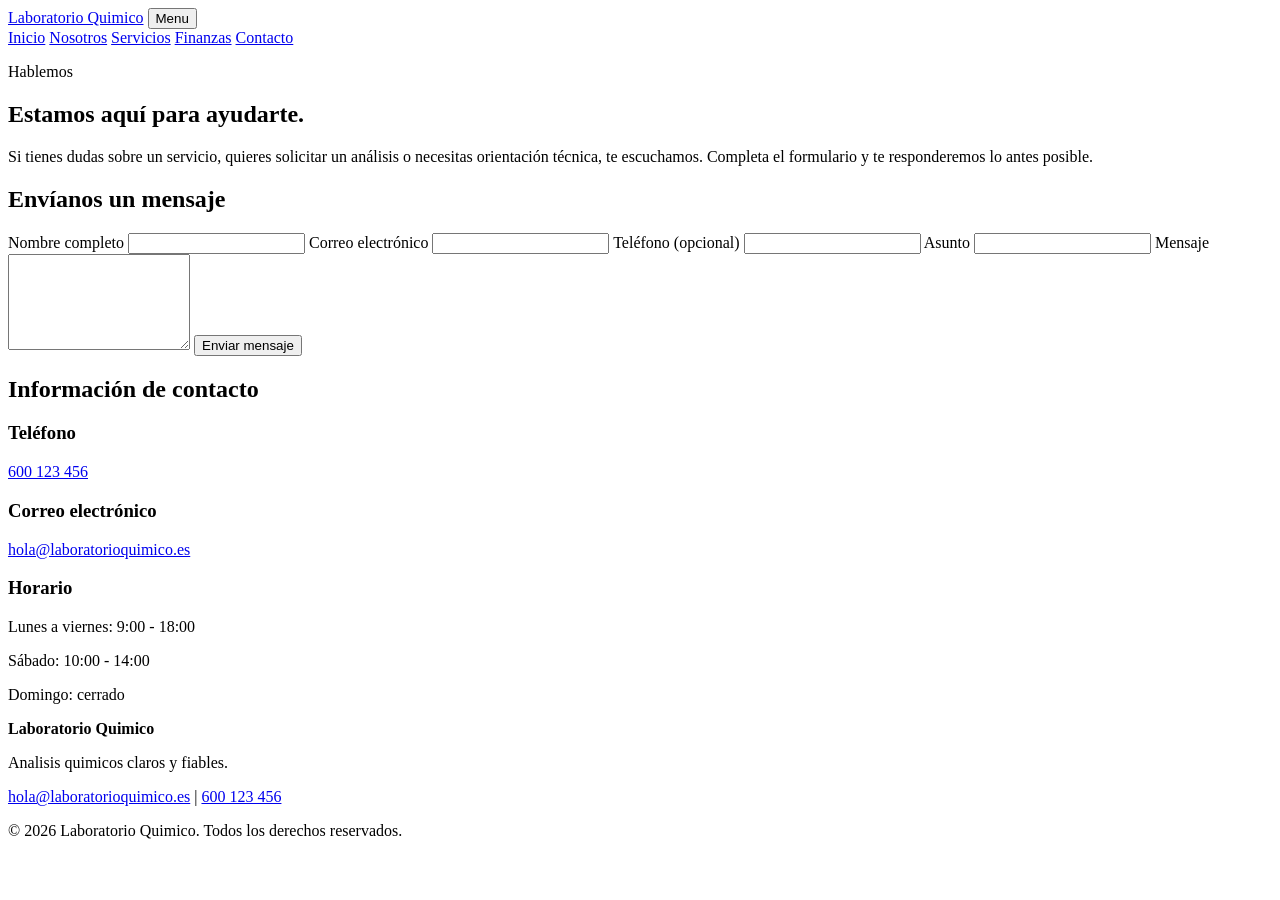
==== contacto.html @ a8adaf0f "Add files via upload" ====
<!DOCTYPE html>
<html lang="es">
<head>
    <meta charset="UTF-8">
    <meta name="author" content="Gean Carlos">
    <meta name="description" content="Contacto del laboratorio para consultas, presupuestos y dudas técnicas.">
    <meta name="viewport" content="width=device-width, initial-scale=1.0">
    <link rel="stylesheet" href="css/style.css">
    <link rel="icon" href="img/icon.png">
    <title>Contacto | Laboratorio Quimico</title>
</head>
<body>
    <header class="site-header">
        <a class="brand" href="index.html">Laboratorio Quimico</a>
        <button class="menu-toggle" type="button" aria-expanded="false" aria-controls="menu1">
            <span class="menu-label">Menu</span>
        </button>
        <nav id="menu1" class="main-nav" aria-label="Navegacion principal">
            <a href="index.html">Inicio</a>
            <a href="nosotros.html">Nosotros</a>
            <a href="servicios.html">Servicios</a>
            <a href="finanzas.html">Finanzas</a>
            <a class="active" aria-current="page" href="contacto.html">Contacto</a>
        </nav>
    </header>
    <main>
        <section class="contacto-intro" aria-labelledby="titulo-contacto">
            <p class="etiqueta">Hablemos</p>
            <h1 id="titulo-contacto">Estamos aquí para ayudarte.</h1>
            <p>Si tienes dudas sobre un servicio, quieres solicitar un análisis o necesitas orientación técnica, te escuchamos. Completa el formulario y te responderemos lo antes posible.</p>
        </section>

        <section class="contacto-formulario" aria-labelledby="titulo-formulario">
            <h2 id="titulo-formulario">Envíanos un mensaje</h2>
            <form id="form-contacto" class="form-contacto">
                <label for="nombre">Nombre completo</label>
                <input id="nombre" name="nombre" type="text" required>

                <label for="email">Correo electrónico</label>
                <input id="email" name="email" type="email" required>

                <label for="telefono">Teléfono (opcional)</label>
                <input id="telefono" name="telefono" type="tel">

                <label for="asunto">Asunto</label>
                <input id="asunto" name="asunto" type="text" required>

                <label for="mensaje">Mensaje</label>
                <textarea id="mensaje" name="mensaje" rows="6" required></textarea>

                <button class="action-button" type="submit">Enviar mensaje</button>
            </form>
            <p id="confirmacion-envio" class="confirmacion-envio" aria-live="polite" hidden></p>
        </section>

        <section class="contacto-info" aria-labelledby="titulo-info">
            <h2 id="titulo-info">Información de contacto</h2>
            <div class="info-contacto">
                <div class="bloque-info">
                    <h3>Teléfono</h3>
                    <p><a href="tel:+34600123456">600 123 456</a></p>
                </div>
                <div class="bloque-info">
                    <h3>Correo electrónico</h3>
                    <p><a href="mailto:hola@laboratorioquimico.es">hola@laboratorioquimico.es</a></p>
                </div>
                <div class="bloque-info">
                    <h3>Horario</h3>
                    <p>Lunes a viernes: 9:00 - 18:00</p>
                    <p>Sábado: 10:00 - 14:00</p>
                    <p>Domingo: cerrado</p>
                </div>
            </div>
        </section>
    </main>

    <footer class="pie-pagina">
        <p><strong>Laboratorio Quimico</strong></p>
        <p>Analisis quimicos claros y fiables.</p>
        <p>
            <a href="mailto:hola@laboratorioquimico.es">hola@laboratorioquimico.es</a>
            | <a href="tel:+34600123456">600 123 456</a>
        </p>
        <p>&copy; 2026 Laboratorio Quimico. Todos los derechos reservados.</p>
    </footer>

    <script src="js/java.js"></script>
</body>

</html>
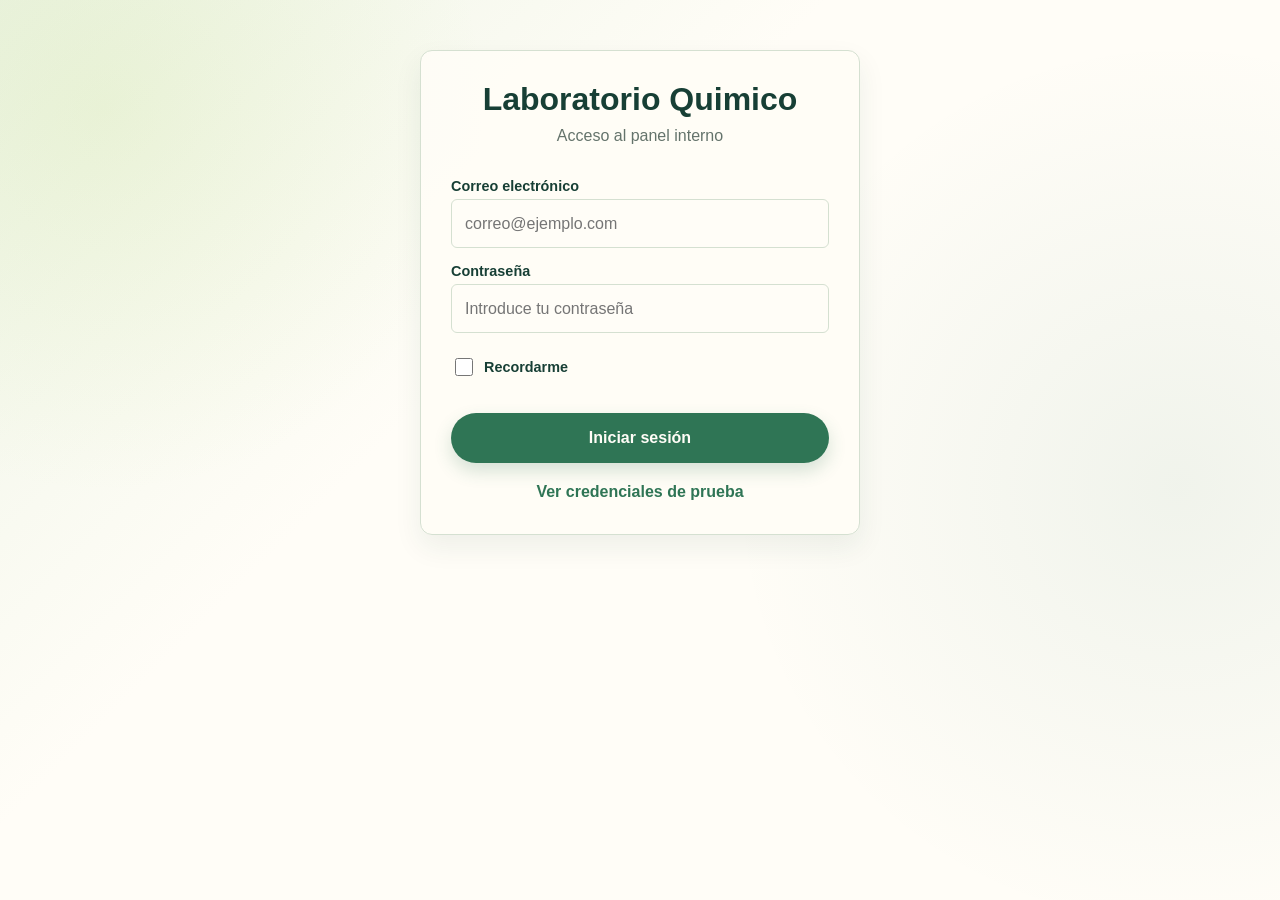
==== commit 24d7e440: "Update contacto.html" ====
--- a/contacto.html
+++ b/contacto.html
@@ -5,8 +5,8 @@
     <meta name="author" content="Gean Carlos">
     <meta name="description" content="Contacto del laboratorio para consultas, presupuestos y dudas técnicas.">
     <meta name="viewport" content="width=device-width, initial-scale=1.0">
-    <link rel="stylesheet" href="css/style.css">
-    <link rel="icon" href="img/icon.png">
+    <link rel="stylesheet" href="style.css">
+    <link rel="icon" href="icon.png">
     <title>Contacto | Laboratorio Quimico</title>
 </head>
 <body>
@@ -84,7 +84,7 @@
         <p>&copy; 2026 Laboratorio Quimico. Todos los derechos reservados.</p>
     </footer>
 
-    <script src="js/java.js"></script>
+    <script src="java.js"></script>
 </body>
 
-</html>+</html>
--- a/style.css
+++ b/style.css
@@ -0,0 +1,1068 @@
+:root {
+    --verde-bosque: #173f35;
+    --verde-hoja: #2f7555;
+    --verde-claro: #b8d96d;
+    --verde-suave: #e7f1df;
+    --menta: #f2f7ed;
+    --marfil: #fffdf7;
+    --tinta: #24332d;
+    --gris: #64736b;
+    --borde: #d5e0d1;
+    --rojo: #a53d35;
+    --rojo-suave: #fbe9e5;
+    --sombra: 0 12px 28px rgba(23, 63, 53, 0.075);
+    --radio: 12px;
+    --radio-pastilla: 999px;
+}
+
+* {
+    box-sizing: border-box;
+}
+
+html {
+    scroll-behavior: smooth;
+}
+
+body {
+    min-height: 100vh;
+    display: flex;
+    flex-direction: column;
+    margin: 0;
+    color: var(--tinta);
+    background:
+        radial-gradient(circle at 8% 12%, rgba(184, 217, 109, 0.16), transparent 24rem),
+        radial-gradient(circle at 92% 54%, rgba(47, 117, 85, 0.07), transparent 28rem),
+        linear-gradient(135deg, rgba(231, 241, 223, 0.72), transparent 38%),
+        var(--marfil);
+    font-family: Arial, Helvetica, sans-serif;
+    line-height: 1.6;
+}
+
+main {
+    flex: 1;
+}
+
+a {
+    color: inherit;
+    text-decoration: none;
+}
+
+img {
+    max-width: 100%;
+}
+
+h1,
+h2,
+h3,
+p,
+ul {
+    margin-top: 0;
+}
+
+h1,
+h2,
+h3 {
+    color: var(--verde-bosque);
+    line-height: 1.15;
+    font-weight: 700;
+}
+
+h2 {
+    margin-bottom: 18px;
+    font-size: clamp(1.45rem, 2.5vw, 2rem);
+}
+
+button,
+input,
+textarea {
+    font: inherit;
+}
+
+button,
+.action-button,
+.boton2,
+.secondary-button,
+.service-card .btn-add,
+.form-login > button,
+#btn-resetear {
+    border: 0;
+    border-radius: var(--radio-pastilla);
+    cursor: pointer;
+    font-weight: 700;
+    transition: transform 180ms ease, box-shadow 180ms ease, background-color 180ms ease;
+}
+
+button:hover,
+.action-button:hover,
+.boton2:hover,
+.secondary-button:hover,
+.service-card .btn-add:hover,
+.form-login > button:hover,
+#btn-resetear:hover {
+    transform: translateY(-2px);
+}
+
+button:focus-visible,
+a:focus-visible,
+input:focus-visible,
+textarea:focus-visible {
+    outline: 3px solid var(--verde-claro);
+    outline-offset: 3px;
+}
+
+[hidden] {
+    display: none !important;
+}
+
+.site-header {
+    display: flex;
+    align-items: center;
+    justify-content: space-between;
+    gap: 24px;
+    padding: 18px clamp(20px, 6vw, 84px);
+    color: var(--marfil);
+    background: var(--verde-bosque);
+    border-bottom: 4px solid var(--verde-claro);
+}
+
+.brand {
+    color: var(--marfil);
+    font-size: 1.05rem;
+    font-weight: 700;
+}
+
+.main-nav {
+    display: flex;
+    align-items: center;
+    gap: 5px;
+}
+
+.main-nav a {
+    padding: 9px 12px;
+    color: var(--marfil);
+    border-radius: 6px;
+    font-size: 0.9rem;
+    transition: background-color 180ms ease, color 180ms ease;
+}
+
+.main-nav a:hover,
+.main-nav a:focus-visible,
+.main-nav a.active {
+    color: var(--verde-bosque);
+    background: var(--verde-claro);
+}
+
+.main-nav .panel-link {
+    color: var(--verde-claro);
+    font-weight: 700;
+}
+
+.main-nav .logout-link {
+    color: #f4b7a7;
+}
+
+.menu-toggle {
+    display: none;
+    padding: 8px 12px;
+    color: var(--marfil);
+    background: transparent;
+    border: 1px solid var(--verde-claro);
+}
+
+.rubro,
+.analisis,
+.identidad,
+.equipo,
+.proyecto,
+.simulation-section,
+.contacto-intro,
+.contacto-formulario,
+.contacto-info,
+.services-catalog,
+.panel-intro,
+.seccion-dashboard,
+.finanzas-intro,
+.tabla-seccion,
+.info-section {
+    width: min(100% - 40px, 1100px);
+    margin: 0 auto;
+}
+
+.rubro,
+.contacto-intro,
+.panel-intro,
+.finanzas-intro,
+.identidad {
+    padding-top: clamp(48px, 8vw, 92px);
+    padding-bottom: 34px;
+}
+
+.etiqueta {
+    margin-bottom: 10px;
+    color: var(--verde-hoja);
+    font-family: Arial, sans-serif;
+    font-size: 0.75rem;
+    font-weight: 700;
+    letter-spacing: 0.06em;
+    text-transform: uppercase;
+}
+
+.home-hero {
+    display: grid;
+    grid-template-columns: minmax(0, 1.45fr) minmax(250px, 0.75fr);
+    gap: clamp(32px, 7vw, 84px);
+    align-items: center;
+}
+
+.hero-copy h1,
+.rubro h1,
+.identidad h1,
+.contacto-intro h1,
+.services-catalog h1,
+.panel-intro h1,
+.finanzas-intro h1 {
+    margin-bottom: 20px;
+    font-size: clamp(2rem, 4vw, 3.4rem);
+}
+
+.hero-copy > p:not(.etiqueta),
+.contacto-intro > p:not(.etiqueta),
+.panel-intro > p:not(.etiqueta),
+.finanzas-intro > p:not(.etiqueta),
+.services-catalog > p,
+.simulation-section > p {
+    max-width: 720px;
+    color: var(--gris);
+    font-size: 1.06rem;
+}
+
+.hero-actions,
+.budget-actions {
+    display: flex;
+    flex-wrap: wrap;
+    gap: 12px;
+    margin-top: 26px;
+}
+
+.action-button,
+.form-login > button,
+.service-card .btn-add {
+    display: inline-block;
+    padding: 12px 18px;
+    color: var(--marfil);
+    background: var(--verde-hoja);
+    box-shadow: 0 8px 18px rgba(47, 117, 85, 0.2);
+}
+
+.action-button:hover,
+.form-login > button:hover,
+.service-card .btn-add:hover {
+    background: var(--verde-bosque);
+}
+
+.boton2,
+.secondary-button {
+    display: inline-block;
+    padding: 11px 17px;
+    color: var(--verde-bosque);
+    background: transparent;
+    border: 1px solid var(--verde-hoja);
+}
+
+.hero-stats {
+    display: grid;
+    gap: 12px;
+}
+
+.stat-item,
+.proceso-paso,
+.beneficio,
+.team-card,
+.bloque-info,
+.service-card,
+.budget-summary,
+.tarjeta-estadistica,
+.certificado,
+.demo-usuarios,
+.login-box,
+.tarjeta-perfil,
+.services-catalog {
+    background: rgba(255, 253, 247, 0.92);
+    border: 1px solid var(--borde);
+    border-radius: var(--radio);
+    box-shadow: var(--sombra);
+}
+
+.stat-item {
+    padding: 19px;
+    border-left: 5px solid var(--verde-claro);
+    border-radius: 5px 16px 16px 5px;
+}
+
+.stat-item strong {
+    display: block;
+    margin-bottom: 4px;
+    color: var(--verde-bosque);
+    font-size: 1.12rem;
+}
+
+.analisis,
+.info-section,
+.equipo,
+.proyecto,
+.contacto-info,
+.seccion-dashboard,
+.tabla-seccion,
+.simulation-section {
+    padding-top: 34px;
+    padding-bottom: 34px;
+}
+
+.analisis ul,
+.gastos-lista,
+.lista-evidencia {
+    padding-left: 22px;
+}
+
+.analisis li,
+.equipo li,
+.gastos-lista li {
+    margin-bottom: 9px;
+}
+
+.analisis li::marker,
+.lista-evidencia li::marker {
+    color: var(--verde-hoja);
+}
+
+.beneficios-grid,
+.tarjetas-equipo,
+.info-contacto,
+.services-grid,
+.proceso-grid,
+.grid-dashboard,
+.simulator-grid {
+    display: grid;
+    gap: 18px;
+}
+
+.beneficios-grid {
+    grid-template-columns: repeat(3, minmax(0, 1fr));
+}
+
+.beneficio,
+.team-card,
+.bloque-info,
+.proceso-paso {
+    padding: 20px;
+}
+
+.beneficio,
+.team-card,
+.proceso-paso {
+    border-top: 4px solid var(--verde-claro);
+}
+
+.beneficio:nth-child(2),
+.team-card:nth-child(2),
+.proceso-paso:nth-child(2) {
+    border-radius: 16px 5px 16px 5px;
+}
+
+.beneficio:nth-child(3),
+.team-card:nth-child(3),
+.proceso-paso:nth-child(3) {
+    border-radius: 5px 16px 5px 16px;
+}
+
+.beneficio h3,
+.team-card h3,
+.bloque-info h3,
+.service-card h3,
+.budget-summary h3,
+.certificado h3 {
+    margin-bottom: 9px;
+    color: var(--verde-bosque);
+}
+
+.beneficio p,
+.team-card p,
+.bloque-info p,
+.service-card .descripcion,
+.service-card .detalles p,
+.tarjeta-estadistica p {
+    color: var(--gris);
+}
+
+.proceso-grid {
+    grid-template-columns: repeat(4, minmax(0, 1fr));
+}
+
+.proceso-paso span {
+    display: inline-grid;
+    width: 38px;
+    height: 38px;
+    place-items: center;
+    margin-bottom: 12px;
+    color: var(--verde-bosque);
+    background: var(--verde-suave);
+    border-radius: 50%;
+    font-weight: 800;
+}
+
+.identidad,
+.equipo,
+.proyecto,
+.panel-intro {
+    max-width: 760px;
+}
+
+.proyecto,
+.nota {
+    padding: 20px;
+    border-left: 5px solid var(--verde-hoja);
+    background: var(--verde-suave);
+}
+
+.tarjetas-equipo {
+    grid-template-columns: repeat(3, minmax(0, 1fr));
+}
+
+.info-contacto {
+    grid-template-columns: repeat(3, minmax(0, 1fr));
+}
+
+.bloque-info {
+    border-left: 4px solid var(--verde-claro);
+    border-radius: 5px 14px 14px 5px;
+}
+
+.bloque-info a,
+.link-olvido a {
+    color: var(--verde-hoja);
+    font-weight: 700;
+}
+
+.services-catalog {
+    margin-top: 44px;
+    padding: 30px;
+}
+
+.contacto-formulario {
+    max-width: 760px;
+    margin-top: 14px;
+    margin-bottom: 20px;
+    padding: 18px 0 34px 28px;
+    border-left: 5px solid var(--verde-claro);
+    border-radius: 4px 18px 18px 4px;
+}
+
+.contacto-formulario h2 {
+    margin-bottom: 10px;
+}
+
+.contacto-formulario .form-contacto {
+    max-width: 640px;
+}
+
+.services-grid {
+    grid-template-columns: repeat(3, minmax(0, 1fr));
+    margin: 30px 0;
+}
+
+.service-card {
+    position: relative;
+    display: flex;
+    flex-direction: column;
+    min-height: 100%;
+    padding: 25px 21px 20px;
+    overflow: hidden;
+    cursor: pointer;
+    transition: transform 180ms ease, border-color 180ms ease, box-shadow 180ms ease;
+}
+
+.service-card::before {
+    content: "";
+    position: absolute;
+    inset: 0 0 auto;
+    height: 6px;
+    background: var(--verde-claro);
+}
+
+.service-card:hover,
+.service-card.seleccionada {
+    border-color: var(--verde-hoja);
+    box-shadow: 0 18px 36px rgba(23, 63, 53, 0.15);
+    transform: translateY(-4px);
+}
+
+.service-card.seleccionada {
+    background: var(--verde-suave);
+}
+
+.service-card:nth-child(2n) {
+    border-radius: 15px 7px 15px 7px;
+}
+
+.service-card .precio {
+    margin: 4px 0 10px;
+    color: var(--verde-hoja);
+    font-size: 1.55rem;
+    font-weight: 800;
+}
+
+.service-card .tiempo {
+    align-self: flex-start;
+    margin: 8px 0 0;
+    padding: 5px 10px;
+    color: var(--verde-bosque);
+    background: var(--verde-suave);
+    border-radius: var(--radio-pastilla);
+    font-size: 0.78rem;
+    font-weight: 700;
+}
+
+.service-card .detalles {
+    display: none;
+    margin-top: auto;
+    padding-top: 16px;
+    border-top: 1px solid var(--borde);
+}
+
+.service-card.activa .detalles {
+    display: block;
+}
+
+.service-card .btn-add {
+    margin-top: 15px;
+}
+
+.budget-summary {
+    max-width: 560px;
+    margin: 40px auto 0;
+    padding: 24px;
+    border-left: 6px solid var(--verde-claro);
+}
+
+.budget-actions .action-button,
+.budget-actions .secondary-button {
+    flex: 1 1 190px;
+    margin-top: 0;
+}
+
+.action-button:disabled,
+.secondary-button:disabled {
+    cursor: not-allowed;
+    opacity: 0.55;
+    transform: none;
+}
+
+#precio-final {
+    margin: 15px 0;
+    padding: 12px 14px;
+    color: var(--verde-bosque);
+    background: var(--verde-suave);
+    border-radius: 7px;
+    font-size: 1.3rem;
+    font-weight: 800;
+}
+
+.form-confirmation,
+.confirmacion-envio,
+.mensaje-login.exito {
+    margin-top: 16px;
+    padding: 12px 14px;
+    color: #24563c;
+    background: var(--verde-suave);
+    border-left: 4px solid var(--verde-hoja);
+    border-radius: 6px;
+    font-weight: 700;
+}
+
+.mix-form,
+.form-contacto,
+.form-login {
+    display: grid;
+    gap: 10px;
+    margin-top: 24px;
+}
+
+.simulation-section,
+.contacto-formulario,
+.mix-form,
+.form-contacto,
+.form-login {
+    max-width: 680px;
+}
+
+.mix-form input,
+.form-contacto input,
+.form-contacto textarea,
+.form-login input {
+    width: 100%;
+    padding: 11px 13px;
+    color: var(--tinta);
+    background: var(--marfil);
+    border: 1px solid var(--borde);
+    border-radius: 6px;
+}
+
+.mix-form input:focus,
+.form-contacto input:focus,
+.form-contacto textarea:focus,
+.form-login input:focus {
+    border-color: var(--verde-hoja);
+}
+
+.mix-result,
+.resultado-mezcla,
+.ph-warning {
+    max-width: 680px;
+    margin-top: 20px;
+    padding: 14px;
+    border-radius: 6px;
+}
+
+.mix-result,
+.resultado-mezcla {
+    background: var(--verde-suave);
+    border-left: 4px solid var(--verde-hoja);
+}
+
+.mix-result.error,
+.resultado-mezcla.error,
+.mensaje-login.error,
+.ph-warning {
+    color: #7e2823;
+    background: var(--rojo-suave);
+    border-left: 4px solid var(--rojo);
+}
+
+.ph-warning {
+    border: 1px solid var(--rojo);
+    font-weight: 700;
+}
+
+.simulator-note {
+    max-width: 680px;
+    color: var(--gris);
+    font-size: 0.9rem;
+}
+
+.simulator-grid {
+    grid-template-columns: repeat(2, minmax(0, 1fr));
+    align-items: start;
+    gap: 26px;
+    margin-top: 26px;
+}
+
+.accordion-item {
+    align-self: start;
+    overflow: hidden;
+    width: 100%;
+    background: rgba(255, 253, 247, 0.92);
+    border: 1px solid var(--borde);
+    border-radius: var(--radio);
+    box-shadow: var(--sombra);
+}
+
+.accordion-toggle {
+    display: flex;
+    align-items: center;
+    justify-content: space-between;
+    width: 100%;
+    padding: 17px 19px;
+    color: var(--marfil);
+    background: var(--verde-bosque);
+    border-radius: 0;
+    text-align: left;
+}
+
+.accordion-toggle:hover {
+    background: var(--verde-hoja);
+    transform: none;
+}
+
+.accordion-icon {
+    color: var(--verde-claro);
+    font-family: Arial, sans-serif;
+    font-size: 1.3rem;
+    line-height: 1;
+}
+
+.accordion-content {
+    display: none;
+    padding: 4px 19px 20px;
+}
+
+.accordion-item.is-open .accordion-content {
+    display: block;
+}
+
+.finanzas-intro,
+.tabla-seccion {
+    max-width: 900px;
+}
+
+table,
+.tabla-demo,
+.tabla-historial table {
+    width: 100%;
+    border-collapse: collapse;
+    background: var(--marfil);
+}
+
+th,
+td,
+.tabla-demo th,
+.tabla-demo td,
+.tabla-historial th,
+.tabla-historial td {
+    padding: 12px;
+    border: 1px solid var(--borde);
+    text-align: left;
+}
+
+th,
+.tabla-historial th {
+    color: var(--marfil);
+    background: var(--verde-bosque);
+    font-size: 0.88rem;
+}
+
+.tabla-historial {
+    overflow-x: auto;
+    border: 1px solid var(--borde);
+    border-radius: var(--radio);
+}
+
+.tabla-historial tbody tr:nth-child(even) {
+    background: var(--menta);
+}
+
+.tabla-historial tbody tr:hover {
+    background: var(--verde-suave);
+}
+
+.pie-pagina {
+    margin-top: 40px;
+    padding: 28px 20px;
+    color: var(--marfil);
+    text-align: center;
+    background: var(--verde-bosque);
+    border-top: 4px solid var(--verde-claro);
+    font-family: Arial, sans-serif;
+    font-size: 0.9rem;
+}
+
+.pie-pagina p {
+    margin: 4px auto;
+}
+
+.pie-pagina a {
+    margin: 0 5px;
+    color: var(--verde-claro);
+}
+
+.pie-pagina a:hover,
+.pie-pagina a:focus-visible,
+.bloque-info a:hover,
+.bloque-info a:focus-visible,
+.link-olvido a:hover {
+    text-decoration: underline;
+}
+
+.login-container {
+    display: flex;
+    justify-content: center;
+    align-items: center;
+    width: min(100% - 40px, 1000px);
+    min-height: 65vh;
+    margin: 0 auto;
+}
+
+.login-box {
+    width: 100%;
+    max-width: 440px;
+    padding: 30px;
+}
+
+.login-box h1 {
+    margin-bottom: 6px;
+    text-align: center;
+}
+
+.login-descripcion {
+    margin-bottom: 24px;
+    color: var(--gris);
+    text-align: center;
+}
+
+.form-login label,
+.label-checkbox {
+    color: var(--verde-bosque);
+    font-size: 0.9rem;
+    font-weight: 700;
+}
+
+.checkbox-grupo {
+    display: flex;
+    align-items: center;
+    gap: 8px;
+    margin: 12px 0;
+}
+
+.checkbox-grupo input[type="checkbox"] {
+    width: 18px;
+    height: 18px;
+    accent-color: var(--verde-hoja);
+}
+
+.label-checkbox {
+    margin: 0;
+    font-weight: 400;
+    cursor: pointer;
+}
+
+.form-login > button {
+    width: 100%;
+    margin-top: 12px;
+}
+
+.link-olvido {
+    margin: 16px 0 0;
+    text-align: center;
+}
+
+.mensaje-login {
+    margin-top: 20px;
+    padding: 14px;
+    border-radius: 6px;
+    font-weight: 700;
+    text-align: center;
+}
+
+.badge-perfil {
+    display: inline-block;
+    padding: 4px 10px;
+    color: var(--verde-bosque);
+    background: var(--verde-suave);
+    border-radius: var(--radio-pastilla);
+    font-size: 0.82rem;
+    font-weight: 700;
+}
+
+.badge-director {
+    color: #755414;
+    background: #f7e9b9;
+}
+
+.badge-tecnico {
+    color: #20563c;
+    background: #cfe8d3;
+}
+
+.badge-cliente {
+    color: #315f57;
+    background: #d5ece4;
+}
+
+#btn-logout {
+    white-space: nowrap;
+}
+
+.tarjeta-perfil {
+    display: flex;
+    justify-content: space-between;
+    gap: 24px;
+    padding: 22px;
+}
+
+.info-usuario {
+    display: grid;
+    gap: 5px;
+    flex: 1;
+}
+
+.info-usuario p {
+    margin: 0;
+}
+
+.grid-dashboard {
+    grid-template-columns: repeat(auto-fit, minmax(190px, 1fr));
+}
+
+.tarjeta-estadistica {
+    padding: 20px;
+    text-align: center;
+    border-top: 4px solid var(--verde-claro);
+}
+
+.tarjeta-estadistica h3 {
+    margin-bottom: 12px;
+    font-size: 0.96rem;
+}
+
+.numero {
+    margin: 0;
+    color: var(--verde-hoja) !important;
+    font-size: 2.45rem;
+    font-weight: 800;
+}
+
+.certificado {
+    padding: 24px;
+    border-top: 4px solid var(--verde-hoja);
+    border-radius: 7px 18px 7px 18px;
+}
+
+.certificado h3 {
+    text-align: center;
+}
+
+.lista-evidencia {
+    margin: 20px 0;
+    list-style: none;
+}
+
+.lista-evidencia li {
+    padding: 9px 0;
+    border-bottom: 1px solid var(--borde);
+}
+
+.lista-evidencia li:last-child {
+    border-bottom: 0;
+}
+
+.resumen-tecnico {
+    margin-top: 20px;
+    padding: 15px;
+    color: var(--verde-bosque);
+    background: var(--verde-suave);
+    border-left: 4px solid var(--verde-hoja);
+    border-radius: 6px;
+}
+
+.demo-usuarios {
+    margin-top: 20px;
+    padding: 15px;
+    font-size: 0.88rem;
+}
+
+.tabla-demo th,
+.tabla-demo td {
+    padding: 8px;
+}
+
+.empty-state {
+    color: var(--gris);
+    text-align: center;
+}
+
+@media (max-width: 820px) {
+    .home-hero,
+    .proceso-grid {
+        grid-template-columns: 1fr 1fr;
+    }
+
+    .home-hero {
+        align-items: start;
+    }
+
+    .beneficios-grid,
+    .services-grid,
+    .tarjetas-equipo,
+    .info-contacto {
+        grid-template-columns: repeat(2, minmax(0, 1fr));
+    }
+}
+
+@media (max-width: 620px) {
+    .site-header {
+        position: relative;
+        flex-wrap: wrap;
+        padding: 15px 20px;
+    }
+
+    .menu-toggle {
+        display: block;
+    }
+
+    .main-nav {
+        display: none;
+        flex-basis: 100%;
+        flex-direction: column;
+        align-items: stretch;
+        gap: 2px;
+        padding-top: 8px;
+    }
+
+    .main-nav.is-open {
+        display: flex;
+    }
+
+    .main-nav a {
+        padding: 11px 12px;
+    }
+
+    .home-hero,
+    .proceso-grid,
+    .beneficios-grid,
+    .services-grid,
+    .tarjetas-equipo,
+    .info-contacto,
+    .simulator-grid {
+        grid-template-columns: 1fr;
+    }
+
+    .rubro,
+    .analisis,
+    .identidad,
+    .equipo,
+    .proyecto,
+    .simulation-section,
+    .contacto-intro,
+    .contacto-formulario,
+    .contacto-info,
+    .services-catalog,
+    .panel-intro,
+    .seccion-dashboard,
+    .finanzas-intro,
+    .tabla-seccion,
+    .info-section {
+        width: min(100% - 28px, 1100px);
+    }
+
+    .services-catalog {
+        padding: 22px 16px;
+    }
+
+    .contacto-formulario {
+        max-width: none;
+        padding: 14px 0 28px 18px;
+    }
+
+    .tarjeta-perfil {
+        flex-direction: column;
+    }
+
+    #btn-logout {
+        align-self: flex-start;
+    }
+
+    .login-box {
+        padding: 24px 18px;
+    }
+}
+
+@media (prefers-reduced-motion: reduce) {
+    html {
+        scroll-behavior: auto;
+    }
+
+    *,
+    *::before,
+    *::after {
+        transition-duration: 0.01ms !important;
+    }
+}
